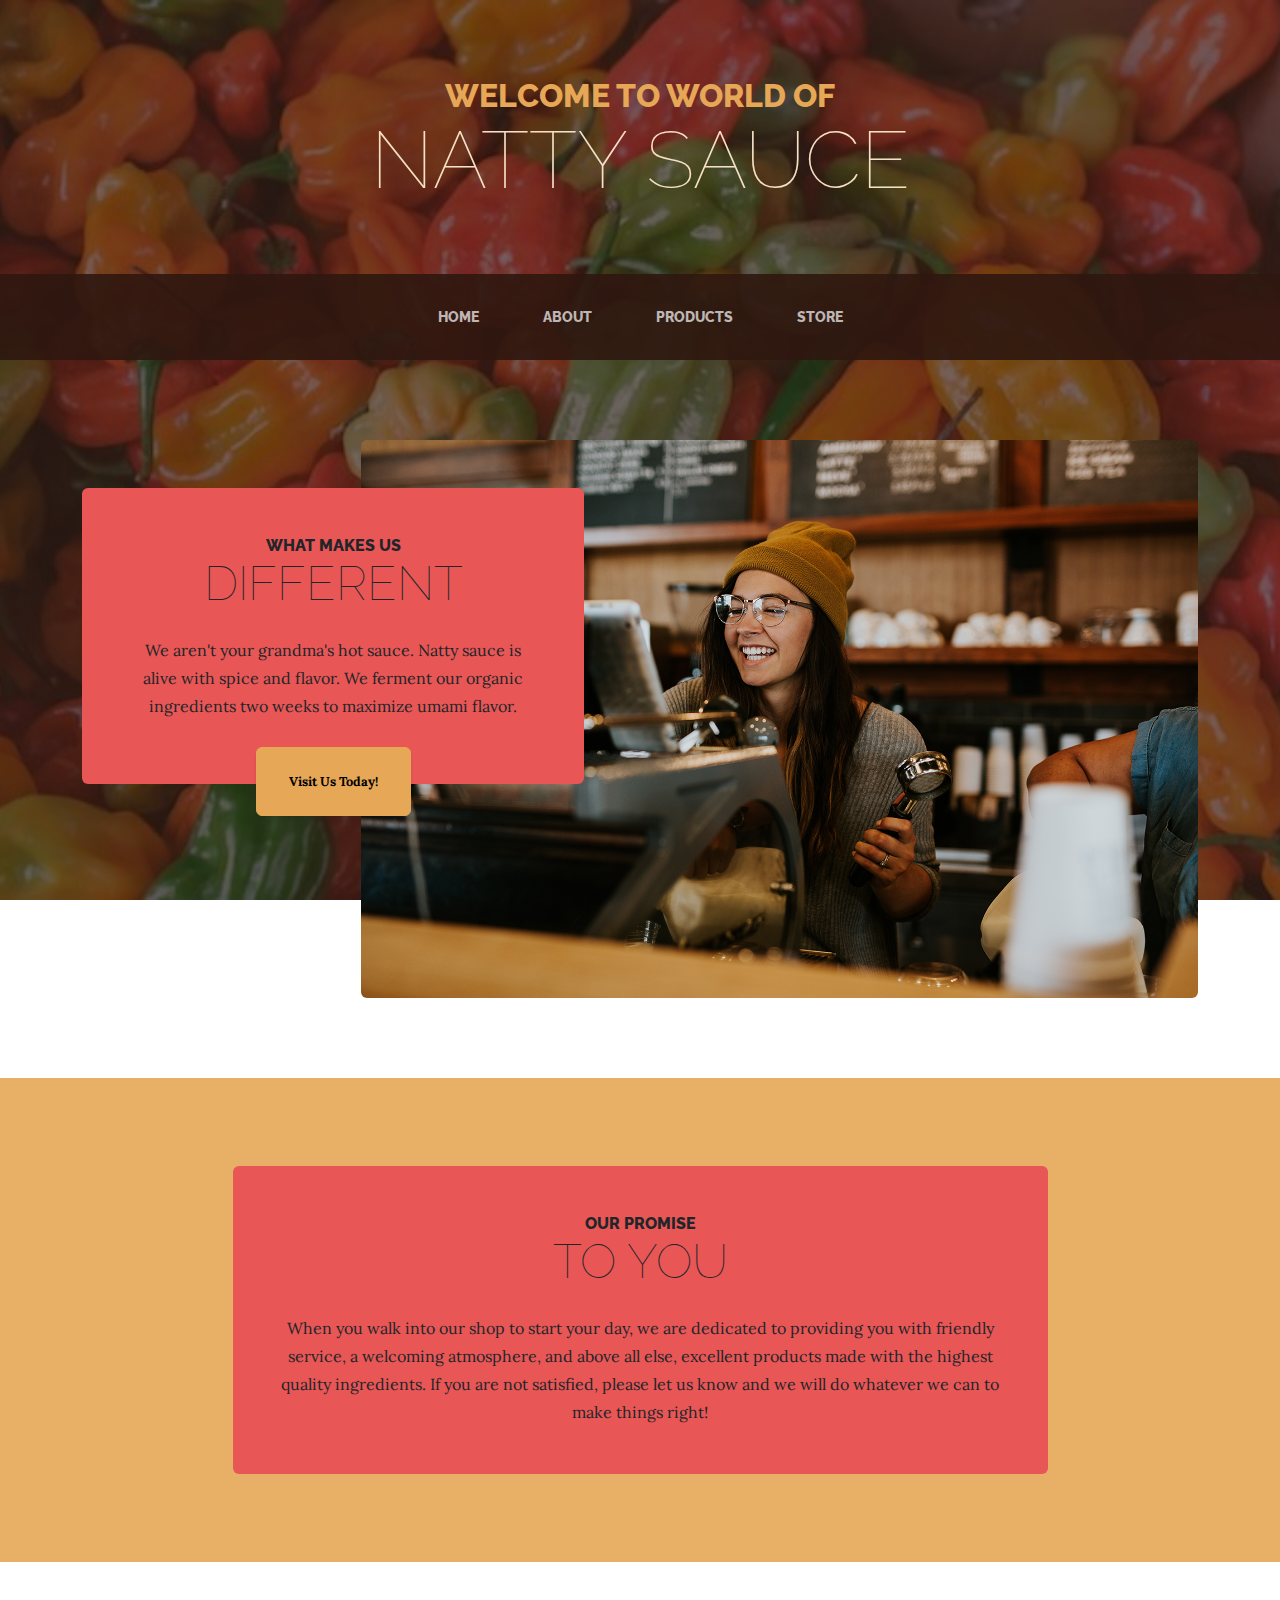
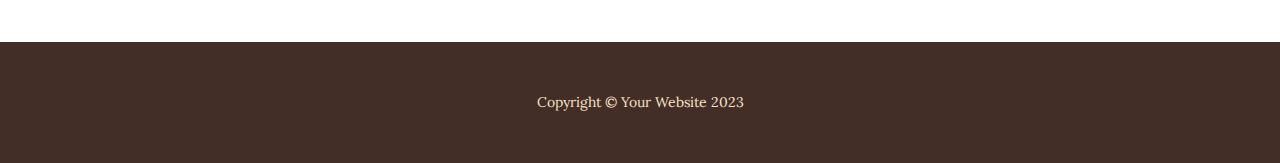
==== index.html @ aecb359e "updates" ====
<!DOCTYPE html>
<html lang="en">
    <head>
        <meta charset="utf-8" />
        <meta name="viewport" content="width=device-width, initial-scale=1, shrink-to-fit=no" />
        <meta name="description" content="" />
        <meta name="author" content="" />
        <title>Business Casual - Start Bootstrap Theme</title>
        <link rel="icon" type="image/x-icon" href="assets/favicon.ico" />
        <!-- Google fonts-->
        <link href="https://fonts.googleapis.com/css?family=Raleway:100,100i,200,200i,300,300i,400,400i,500,500i,600,600i,700,700i,800,800i,900,900i" rel="stylesheet" />
        <link href="https://fonts.googleapis.com/css?family=Lora:400,400i,700,700i" rel="stylesheet" />
        <!-- Core theme CSS (includes Bootstrap)-->
        <link href="css/styles.css" rel="stylesheet" />
    </head>
    <body>
        <header>
            <h1 class="site-heading text-center text-faded d-none d-lg-block">
                <span class="site-heading-upper text-primary mb-3">WELCOME TO WORLD OF</span>
                <span class="site-heading-lower">Natty Sauce</span>
            </h1>
        </header>
        <!-- Navigation-->
        <nav class="navbar navbar-expand-lg navbar-dark py-lg-4" id="mainNav">
            <div class="container">
                <a class="navbar-brand text-uppercase fw-bold d-lg-none" href="index.html">Start Bootstrap</a>
                <button class="navbar-toggler" type="button" data-bs-toggle="collapse" data-bs-target="#navbarSupportedContent" aria-controls="navbarSupportedContent" aria-expanded="false" aria-label="Toggle navigation"><span class="navbar-toggler-icon"></span></button>
                <div class="collapse navbar-collapse" id="navbarSupportedContent">
                    <ul class="navbar-nav mx-auto">
                        <li class="nav-item px-lg-4"><a class="nav-link text-uppercase" href="index.html">Home</a></li>
                        <li class="nav-item px-lg-4"><a class="nav-link text-uppercase" href="about.html">About</a></li>
                        <li class="nav-item px-lg-4"><a class="nav-link text-uppercase" href="products.html">Products</a></li>
                        <li class="nav-item px-lg-4"><a class="nav-link text-uppercase" href="store.html">Store</a></li>
                    </ul>
                </div>
            </div>
        </nav>
        <section class="page-section clearfix">
            <div class="container">
                <div class="intro">
                    <img class="intro-img img-fluid mb-3 mb-lg-0 rounded" src="assets/img/intro.jpg" alt="..." />
                    <div class="intro-text left-0 text-center bg-faded p-5 rounded">
                        <h2 class="section-heading mb-4">
                            <span class="section-heading-upper">What Makes us</span>
                            <span class="section-heading-lower">DIFFERENT</span>
                        </h2>
                        <p class="mb-3">We aren't your grandma's hot sauce. Natty sauce is alive with spice and flavor. We ferment our organic ingredients two weeks to maximize umami flavor. </p>
                        <div class="intro-button mx-auto"><a class="btn btn-primary btn-xl" href="#!">Visit Us Today!</a></div>
                    </div>
                </div>
            </div>
        </section>
        <section class="page-section cta">
            <div class="container">
                <div class="row">
                    <div class="col-xl-9 mx-auto">
                        <div class="cta-inner bg-faded text-center rounded">
                            <h2 class="section-heading mb-4">
                                <span class="section-heading-upper">Our Promise</span>
                                <span class="section-heading-lower">To You</span>
                            </h2>
                            <p class="mb-0">When you walk into our shop to start your day, we are dedicated to providing you with friendly service, a welcoming atmosphere, and above all else, excellent products made with the highest quality ingredients. If you are not satisfied, please let us know and we will do whatever we can to make things right!</p>
                        </div>
                    </div>
                </div>
            </div>
        </section>
        <footer class="footer text-faded text-center py-5">
            <div class="container"><p class="m-0 small">Copyright &copy; Your Website 2023</p></div>
        </footer>
        <!-- Bootstrap core JS-->
        <script src="https://cdn.jsdelivr.net/npm/bootstrap@5.2.3/dist/js/bootstrap.bundle.min.js"></script>
        <!-- Core theme JS-->
        <script src="js/scripts.js"></script>
    </body>
</html>
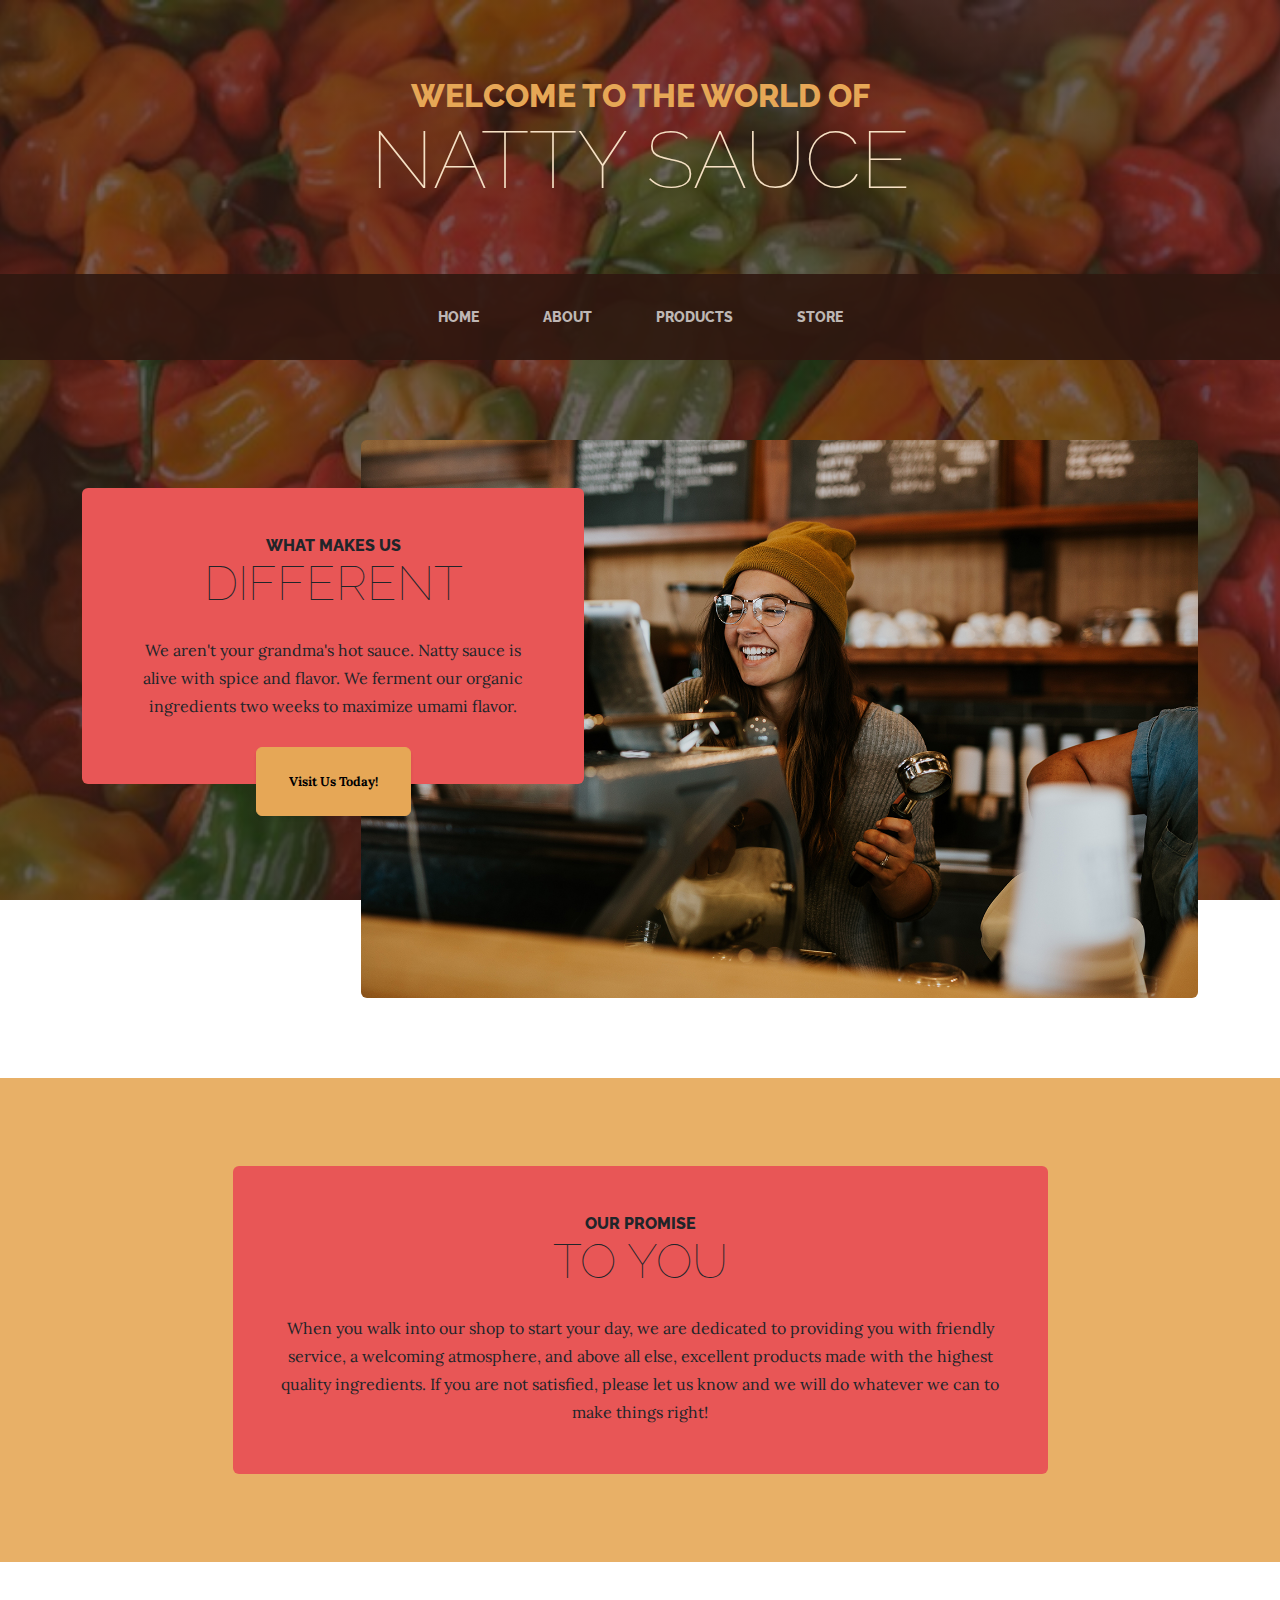
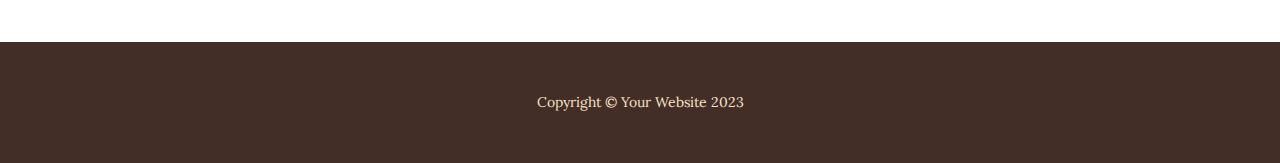
==== commit 260db7f4: "Update index.html" ====
--- a/index.html
+++ b/index.html
@@ -16,7 +16,7 @@
     <body>
         <header>
             <h1 class="site-heading text-center text-faded d-none d-lg-block">
-                <span class="site-heading-upper text-primary mb-3">WELCOME TO WORLD OF</span>
+                <span class="site-heading-upper text-primary mb-3">WELCOME TO THE WORLD OF</span>
                 <span class="site-heading-lower">Natty Sauce</span>
             </h1>
         </header>
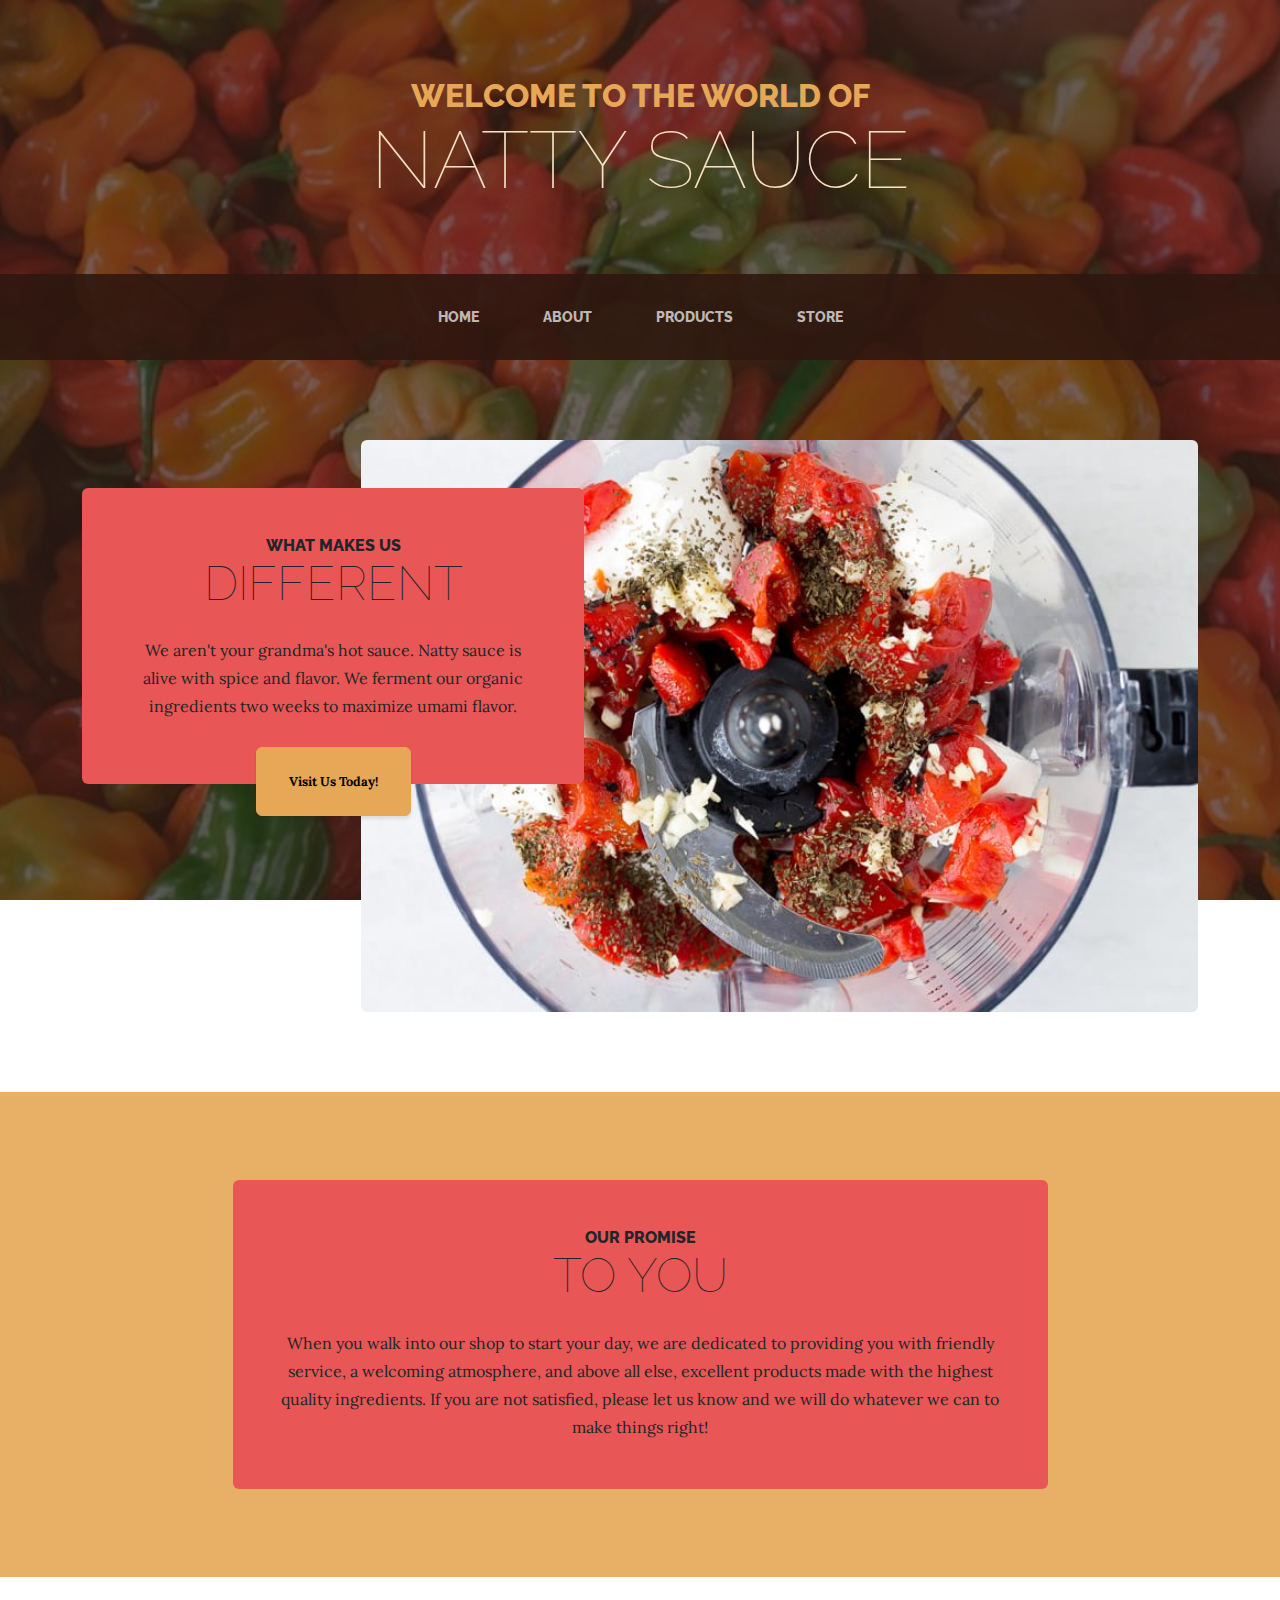
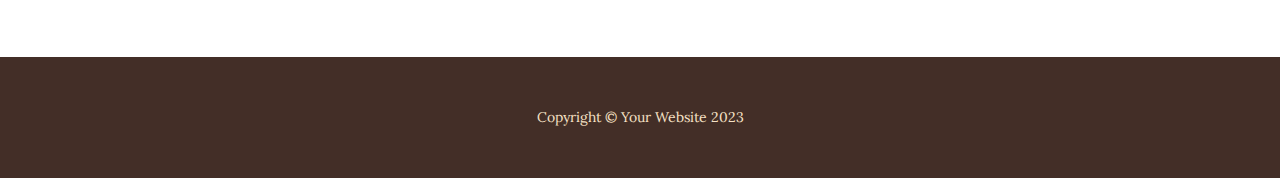
==== commit 31bef127: "new pic" ====
--- a/index.html
+++ b/index.html
@@ -5,7 +5,7 @@
         <meta name="viewport" content="width=device-width, initial-scale=1, shrink-to-fit=no" />
         <meta name="description" content="" />
         <meta name="author" content="" />
-        <title>Business Casual - Start Bootstrap Theme</title>
+        <title>Natty Sauce</title>
         <link rel="icon" type="image/x-icon" href="assets/favicon.ico" />
         <!-- Google fonts-->
         <link href="https://fonts.googleapis.com/css?family=Raleway:100,100i,200,200i,300,300i,400,400i,500,500i,600,600i,700,700i,800,800i,900,900i" rel="stylesheet" />
@@ -38,7 +38,7 @@
         <section class="page-section clearfix">
             <div class="container">
                 <div class="intro">
-                    <img class="intro-img img-fluid mb-3 mb-lg-0 rounded" src="assets/img/intro.jpg" alt="..." />
+                    <img class="intro-img img-fluid mb-3 mb-lg-0 rounded" src="assets/img/blender.jpeg" alt="..." />
                     <div class="intro-text left-0 text-center bg-faded p-5 rounded">
                         <h2 class="section-heading mb-4">
                             <span class="section-heading-upper">What Makes us</span>
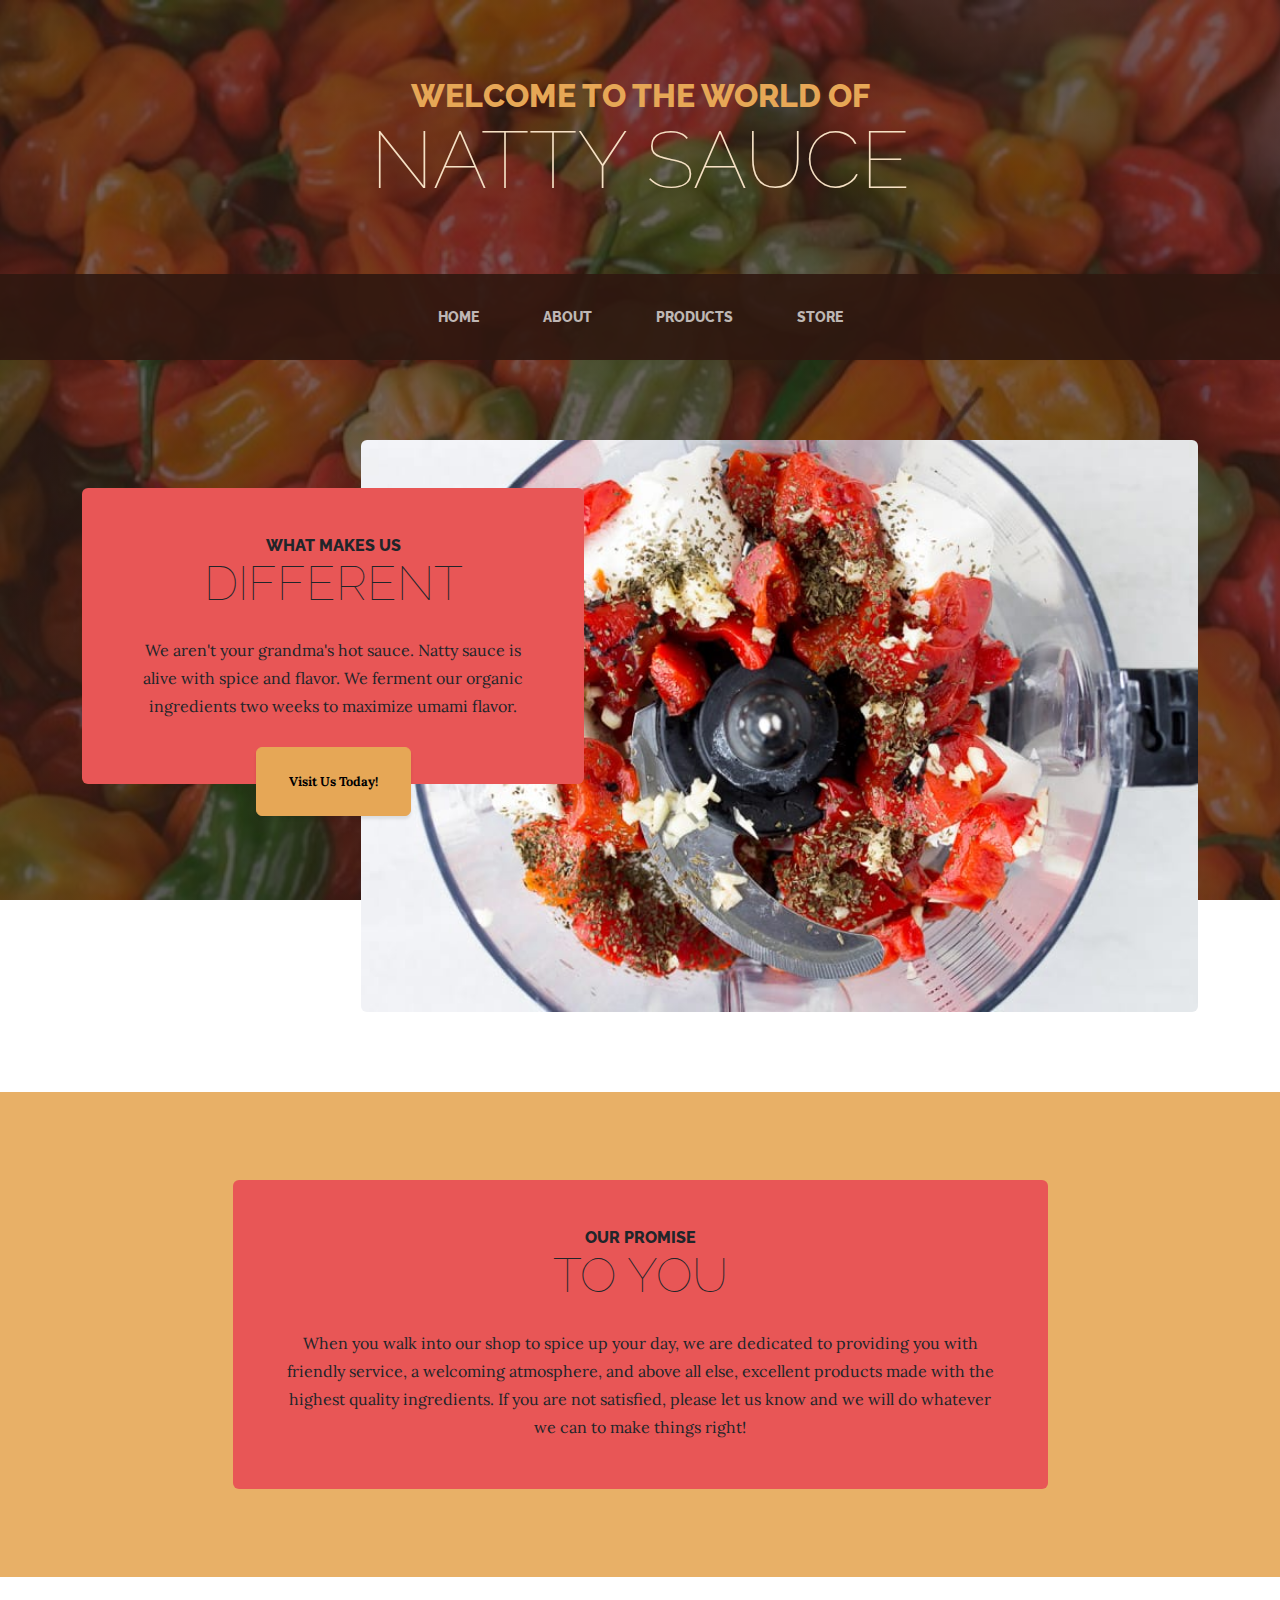
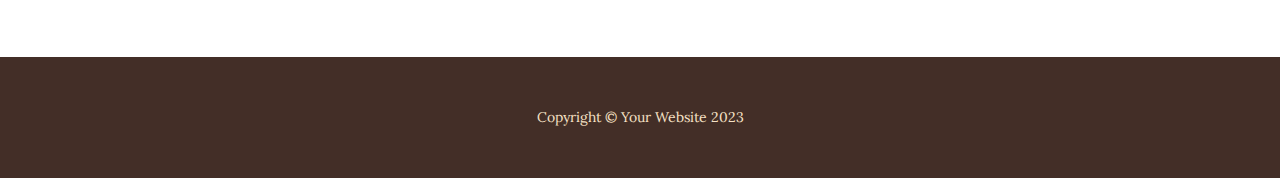
==== commit 2019e196: "Update index.html" ====
--- a/index.html
+++ b/index.html
@@ -1,3 +1,6 @@
+<!--For various files in this assignment, I built on the startbootstrap "Business Casual" theme-->
+
+
 <!DOCTYPE html>
 <html lang="en">
     <head>
@@ -45,7 +48,7 @@
                             <span class="section-heading-lower">DIFFERENT</span>
                         </h2>
                         <p class="mb-3">We aren't your grandma's hot sauce. Natty sauce is alive with spice and flavor. We ferment our organic ingredients two weeks to maximize umami flavor. </p>
-                        <div class="intro-button mx-auto"><a class="btn btn-primary btn-xl" href="#!">Visit Us Today!</a></div>
+                        <div class="intro-button mx-auto"><a class="btn btn-primary btn-xl" href="https://abraverman1.github.io/Sauce-Site/store.html">Visit Us Today!</a></div>
                     </div>
                 </div>
             </div>
@@ -59,7 +62,7 @@
                                 <span class="section-heading-upper">Our Promise</span>
                                 <span class="section-heading-lower">To You</span>
                             </h2>
-                            <p class="mb-0">When you walk into our shop to start your day, we are dedicated to providing you with friendly service, a welcoming atmosphere, and above all else, excellent products made with the highest quality ingredients. If you are not satisfied, please let us know and we will do whatever we can to make things right!</p>
+                            <p class="mb-0">When you walk into our shop to spice up your day, we are dedicated to providing you with friendly service, a welcoming atmosphere, and above all else, excellent products made with the highest quality ingredients. If you are not satisfied, please let us know and we will do whatever we can to make things right!</p>
                         </div>
                     </div>
                 </div>
